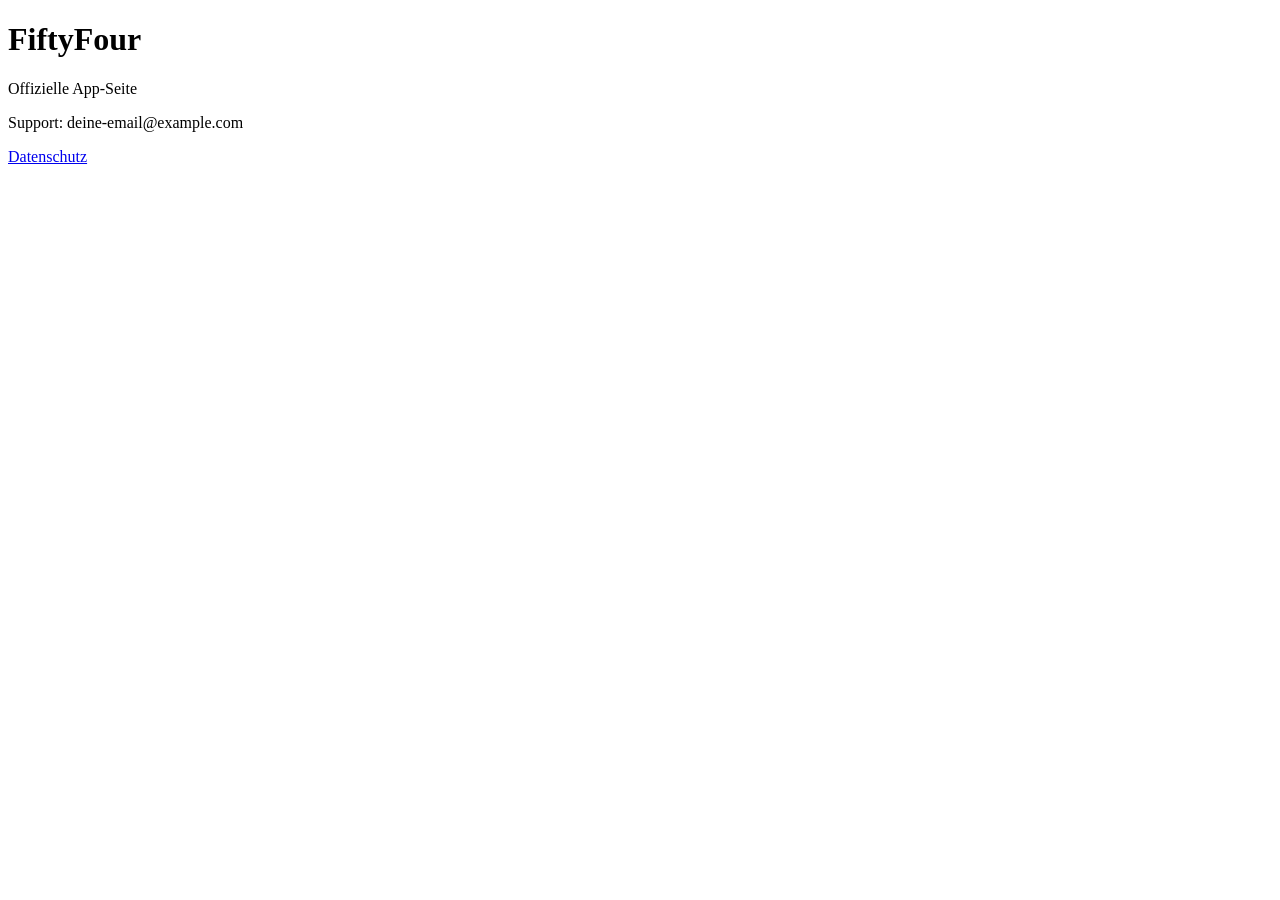
==== index.html @ 95029363 "Add initial index.html file with basic structure" ====
<!DOCTYPE html>
<html lang="de">
<head>
  <meta charset="UTF-8" />
  <meta name="viewport" content="width=device-width, initial-scale=1.0" />
  <title>FiftyFour</title>
</head>
<body>
  <h1>FiftyFour</h1>
  <p>Offizielle App-Seite</p>
  <p>Support: deine-email@example.com</p>
  <p><a href="privacy.html">Datenschutz</a></p>
</body>
</html>
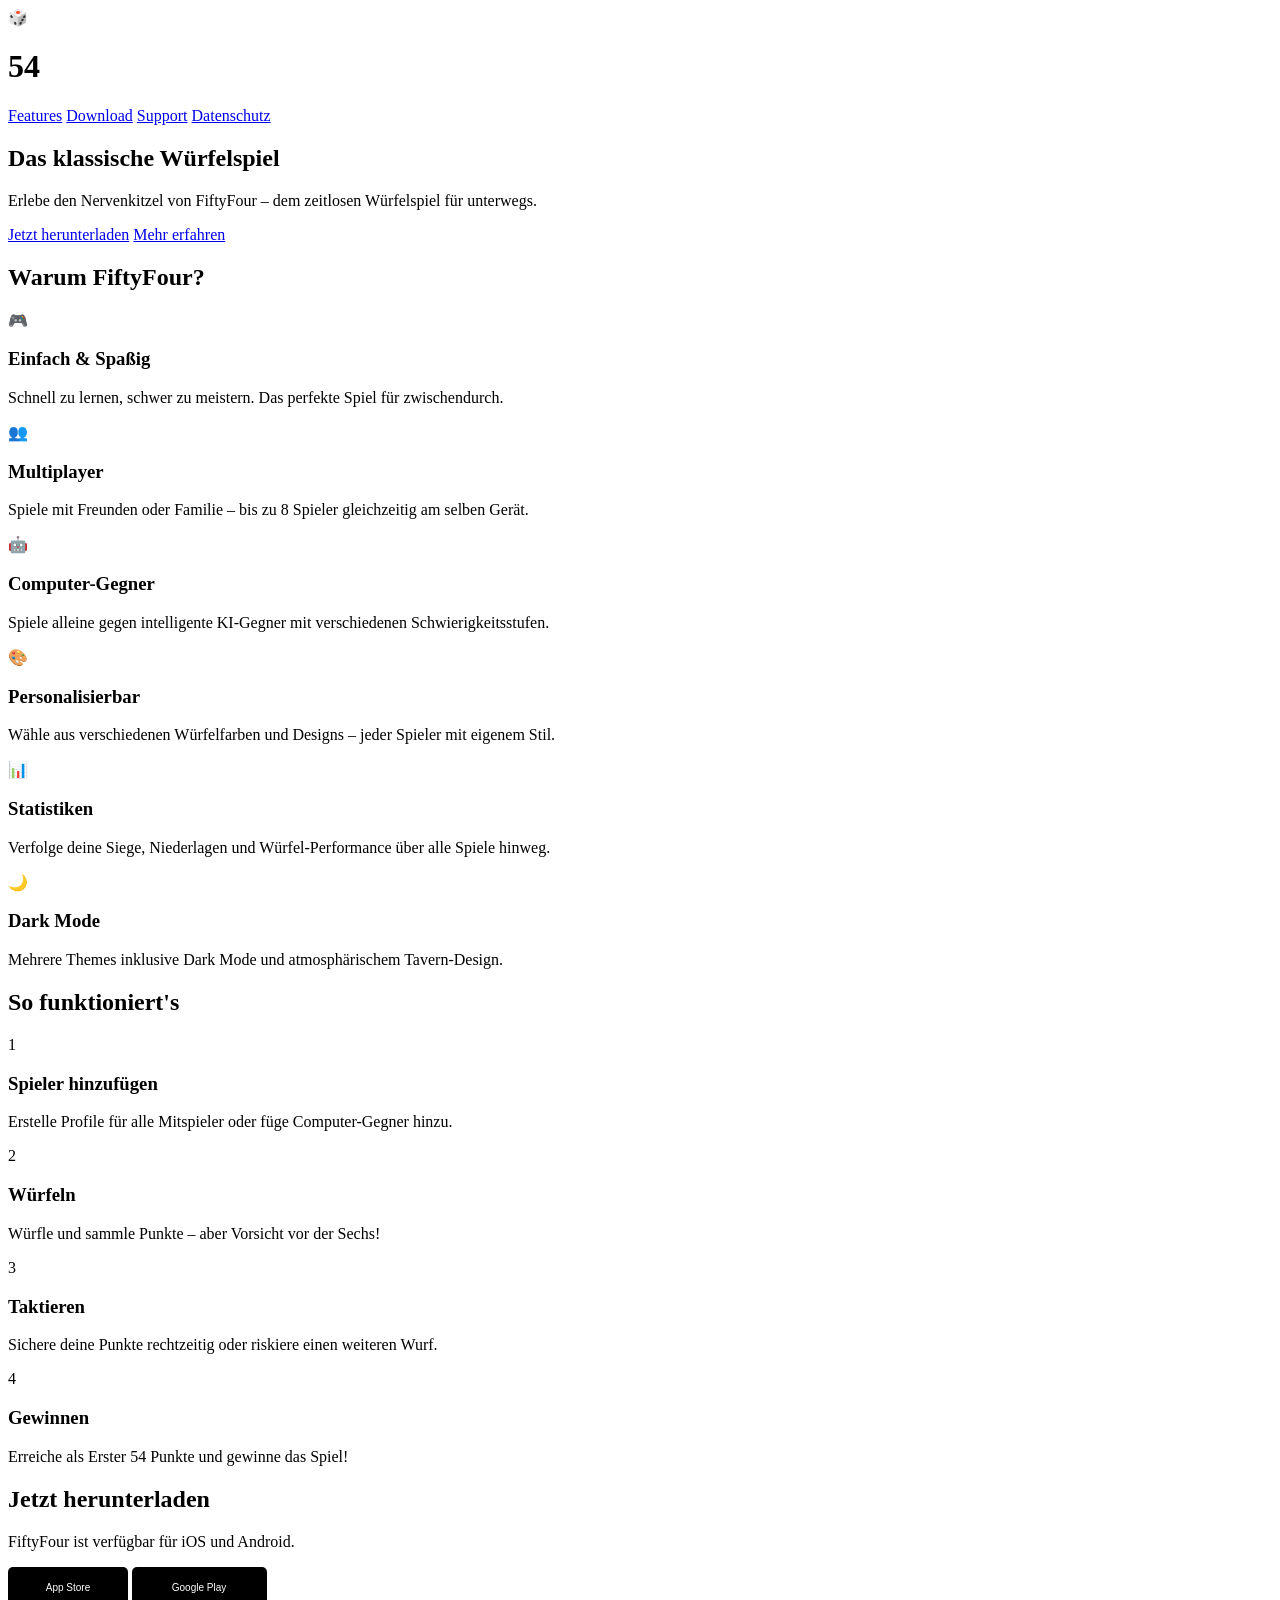
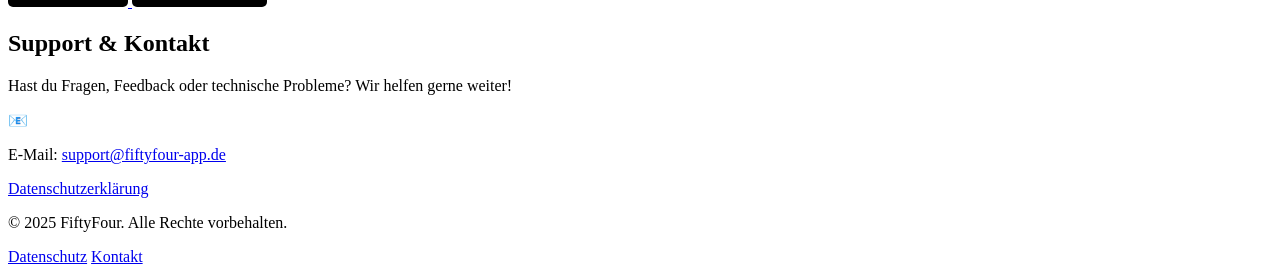
==== commit 5bbe5627: "Update index.html" ====
--- a/index.html
+++ b/index.html
@@ -1,14 +1,166 @@
 <!DOCTYPE html>
 <html lang="de">
 <head>
-  <meta charset="UTF-8" />
-  <meta name="viewport" content="width=device-width, initial-scale=1.0" />
-  <title>FiftyFour</title>
+    <meta charset="UTF-8">
+    <meta name="viewport" content="width=device-width, initial-scale=1.0">
+    <meta name="description" content="FiftyFour – Das klassische Würfelspiel für iOS und Android. Spiele gegen Freunde oder Computer-Gegner.">
+    <meta name="keywords" content="FiftyFour, Würfelspiel, Dice Game, iOS, Android, Multiplayer, Brettspiel">
+    <meta name="author" content="FiftyFour App">
+    
+    <!-- Open Graph / Facebook -->
+    <meta property="og:type" content="website">
+    <meta property="og:url" content="https://fiftyfour-app.de/">
+    <meta property="og:title" content="FiftyFour – Das klassische Würfelspiel">
+    <meta property="og:description" content="Erlebe den Nervenkitzel von FiftyFour – dem zeitlosen Würfelspiel für unterwegs. Jetzt für iOS und Android.">
+    <meta property="og:image" content="https://fiftyfour-app.de/og-image.png">
+
+    <!-- Twitter -->
+    <meta property="twitter:card" content="summary_large_image">
+    <meta property="twitter:url" content="https://fiftyfour-app.de/">
+    <meta property="twitter:title" content="FiftyFour – Das klassische Würfelspiel">
+    <meta property="twitter:description" content="Erlebe den Nervenkitzel von FiftyFour – dem zeitlosen Würfelspiel für unterwegs. Jetzt für iOS und Android.">
+    <meta property="twitter:image" content="https://fiftyfour-app.de/og-image.png">
+    
+    <!-- Favicon -->
+    <link rel="icon" href="data:image/svg+xml,<svg xmlns='http://www.w3.org/2000/svg' viewBox='0 0 100 100'><text y='.9em' font-size='90'>🎲</text></svg>">
+    
+    <title>FiftyFour – Das Würfelspiel</title>
+    <link rel="stylesheet" href="styles.css">
 </head>
 <body>
-  <h1>FiftyFour</h1>
-  <p>Offizielle App-Seite</p>
-  <p>Support: deine-email@example.com</p>
-  <p><a href="privacy.html">Datenschutz</a></p>
+    <header>
+        <div class="container">
+            <div class="logo">
+                <div class="dice-icon">🎲</div>
+                <h1>54</h1>
+            </div>
+            <nav>
+                <a href="#features">Features</a>
+                <a href="#download">Download</a>
+                <a href="#support">Support</a>
+                <a href="privacy.html">Datenschutz</a>
+            </nav>
+        </div>
+    </header>
+
+    <main>
+        <section class="hero">
+            <div class="container">
+                <h2>Das klassische Würfelspiel</h2>
+                <p class="subtitle">Erlebe den Nervenkitzel von FiftyFour – dem zeitlosen Würfelspiel für unterwegs.</p>
+                <div class="cta-buttons">
+                    <a href="#download" class="btn btn-primary">Jetzt herunterladen</a>
+                    <a href="#features" class="btn btn-secondary">Mehr erfahren</a>
+                </div>
+            </div>
+        </section>
+
+        <section id="features" class="features">
+            <div class="container">
+                <h2>Warum FiftyFour?</h2>
+                <div class="feature-grid">
+                    <div class="feature-card">
+                        <div class="feature-icon">🎮</div>
+                        <h3>Einfach & Spaßig</h3>
+                        <p>Schnell zu lernen, schwer zu meistern. Das perfekte Spiel für zwischendurch.</p>
+                    </div>
+                    <div class="feature-card">
+                        <div class="feature-icon">👥</div>
+                        <h3>Multiplayer</h3>
+                        <p>Spiele mit Freunden oder Familie – bis zu 8 Spieler gleichzeitig am selben Gerät.</p>
+                    </div>
+                    <div class="feature-card">
+                        <div class="feature-icon">🤖</div>
+                        <h3>Computer-Gegner</h3>
+                        <p>Spiele alleine gegen intelligente KI-Gegner mit verschiedenen Schwierigkeitsstufen.</p>
+                    </div>
+                    <div class="feature-card">
+                        <div class="feature-icon">🎨</div>
+                        <h3>Personalisierbar</h3>
+                        <p>Wähle aus verschiedenen Würfelfarben und Designs – jeder Spieler mit eigenem Stil.</p>
+                    </div>
+                    <div class="feature-card">
+                        <div class="feature-icon">📊</div>
+                        <h3>Statistiken</h3>
+                        <p>Verfolge deine Siege, Niederlagen und Würfel-Performance über alle Spiele hinweg.</p>
+                    </div>
+                    <div class="feature-card">
+                        <div class="feature-icon">🌙</div>
+                        <h3>Dark Mode</h3>
+                        <p>Mehrere Themes inklusive Dark Mode und atmosphärischem Tavern-Design.</p>
+                    </div>
+                </div>
+            </div>
+        </section>
+
+        <section id="how-to-play" class="how-to-play">
+            <div class="container">
+                <h2>So funktioniert's</h2>
+                <div class="steps">
+                    <div class="step">
+                        <div class="step-number">1</div>
+                        <h3>Spieler hinzufügen</h3>
+                        <p>Erstelle Profile für alle Mitspieler oder füge Computer-Gegner hinzu.</p>
+                    </div>
+                    <div class="step">
+                        <div class="step-number">2</div>
+                        <h3>Würfeln</h3>
+                        <p>Würfle und sammle Punkte – aber Vorsicht vor der Sechs!</p>
+                    </div>
+                    <div class="step">
+                        <div class="step-number">3</div>
+                        <h3>Taktieren</h3>
+                        <p>Sichere deine Punkte rechtzeitig oder riskiere einen weiteren Wurf.</p>
+                    </div>
+                    <div class="step">
+                        <div class="step-number">4</div>
+                        <h3>Gewinnen</h3>
+                        <p>Erreiche als Erster 54 Punkte und gewinne das Spiel!</p>
+                    </div>
+                </div>
+            </div>
+        </section>
+
+        <section id="download" class="download">
+            <div class="container">
+                <h2>Jetzt herunterladen</h2>
+                <p>FiftyFour ist verfügbar für iOS und Android.</p>
+                <div class="download-buttons">
+                    <a href="#" class="store-badge" aria-label="Download on the App Store">
+                        <img src="data:image/svg+xml,%3Csvg xmlns='http://www.w3.org/2000/svg' width='120' height='40' viewBox='0 0 120 40'%3E%3Crect fill='%23000' width='120' height='40' rx='5'/%3E%3Ctext x='60' y='24' font-family='Arial' font-size='10' fill='%23fff' text-anchor='middle'%3EApp Store%3C/text%3E%3C/svg%3E" alt="Download on the App Store">
+                    </a>
+                    <a href="#" class="store-badge" aria-label="Get it on Google Play">
+                        <img src="data:image/svg+xml,%3Csvg xmlns='http://www.w3.org/2000/svg' width='135' height='40' viewBox='0 0 135 40'%3E%3Crect fill='%23000' width='135' height='40' rx='5'/%3E%3Ctext x='67' y='24' font-family='Arial' font-size='10' fill='%23fff' text-anchor='middle'%3EGoogle Play%3C/text%3E%3C/svg%3E" alt="Get it on Google Play">
+                    </a>
+                </div>
+            </div>
+        </section>
+
+        <section id="support" class="support">
+            <div class="container">
+                <h2>Support & Kontakt</h2>
+                <p>Hast du Fragen, Feedback oder technische Probleme? Wir helfen gerne weiter!</p>
+                <div class="contact-info">
+                    <div class="contact-item">
+                        <div class="contact-icon">📧</div>
+                        <p>E-Mail: <a href="mailto:support@fiftyfour-app.de">support@fiftyfour-app.de</a></p>
+                    </div>
+                </div>
+                <div class="support-links">
+                    <a href="privacy.html" class="support-link">Datenschutzerklärung</a>
+                </div>
+            </div>
+        </section>
+    </main>
+
+    <footer>
+        <div class="container">
+            <p>&copy; 2025 FiftyFour. Alle Rechte vorbehalten.</p>
+            <nav class="footer-nav">
+                <a href="privacy.html">Datenschutz</a>
+                <a href="#support">Kontakt</a>
+            </nav>
+        </div>
+    </footer>
 </body>
 </html>
